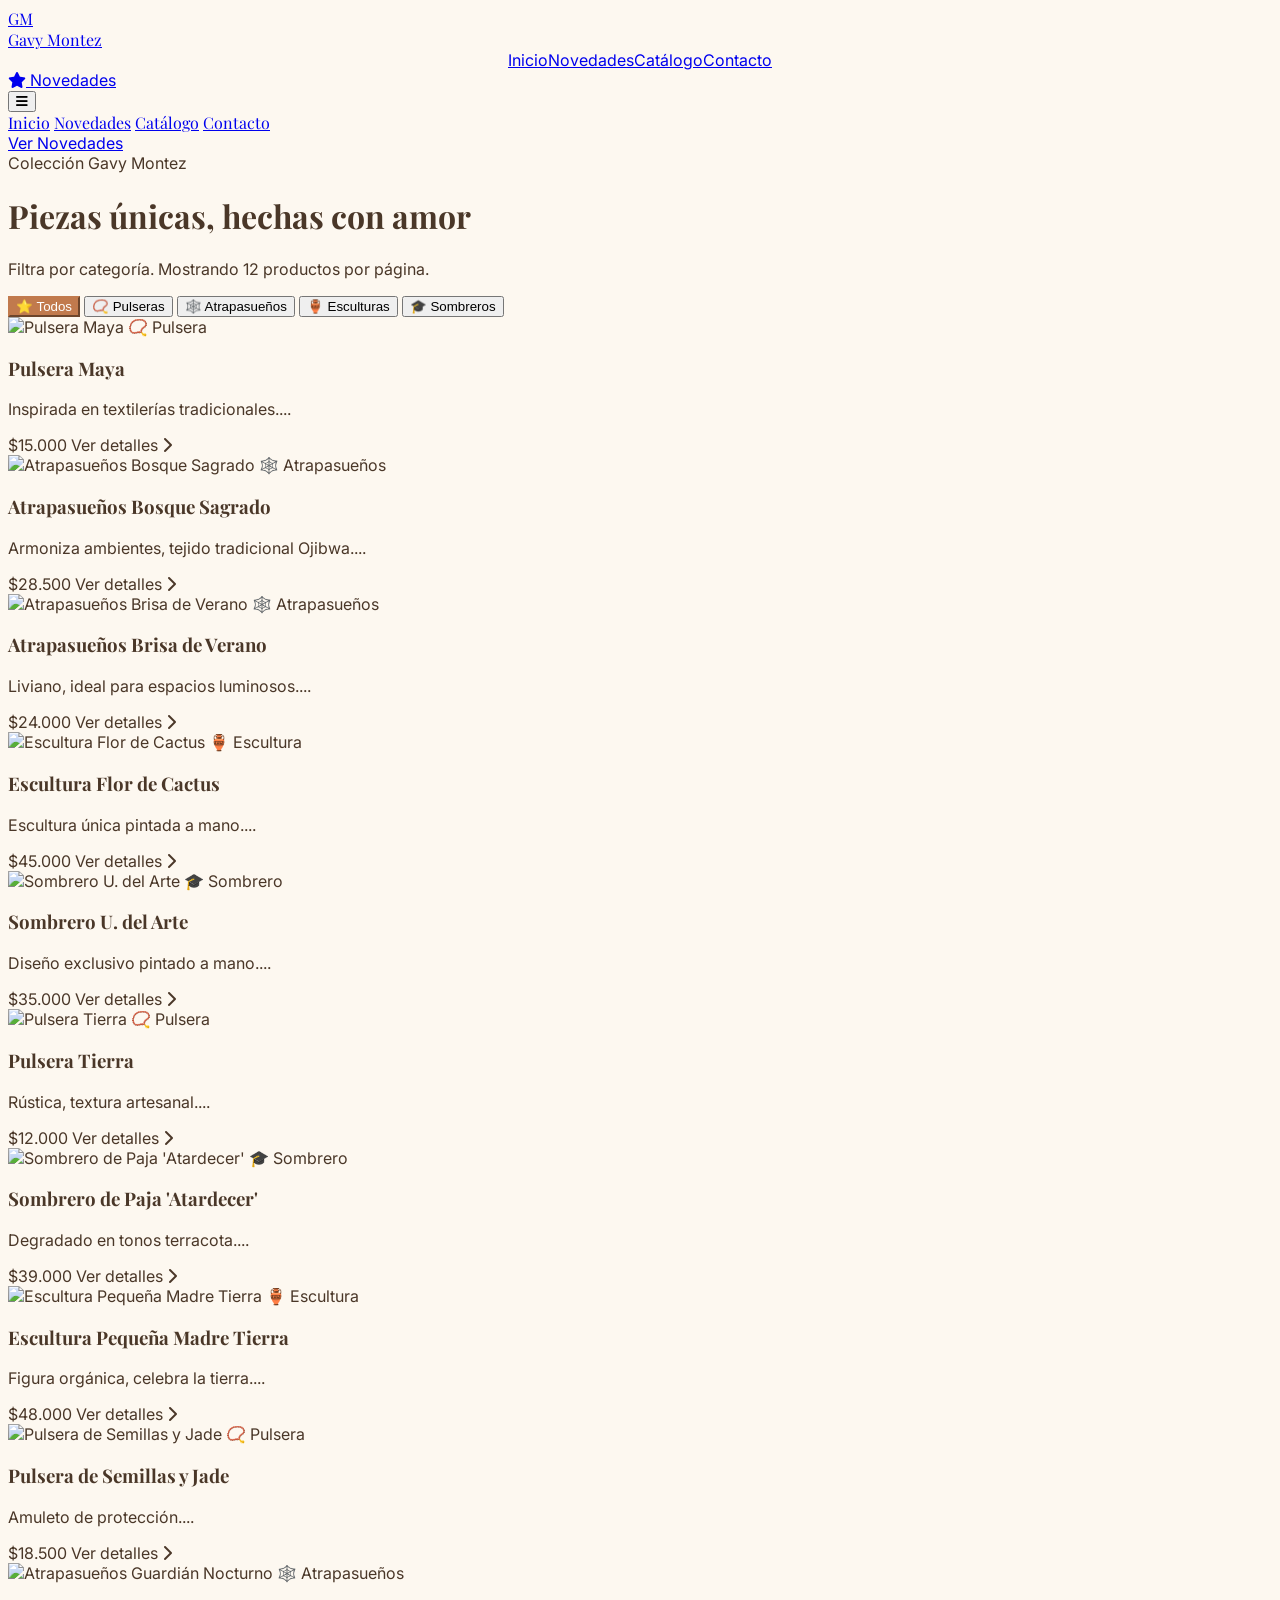
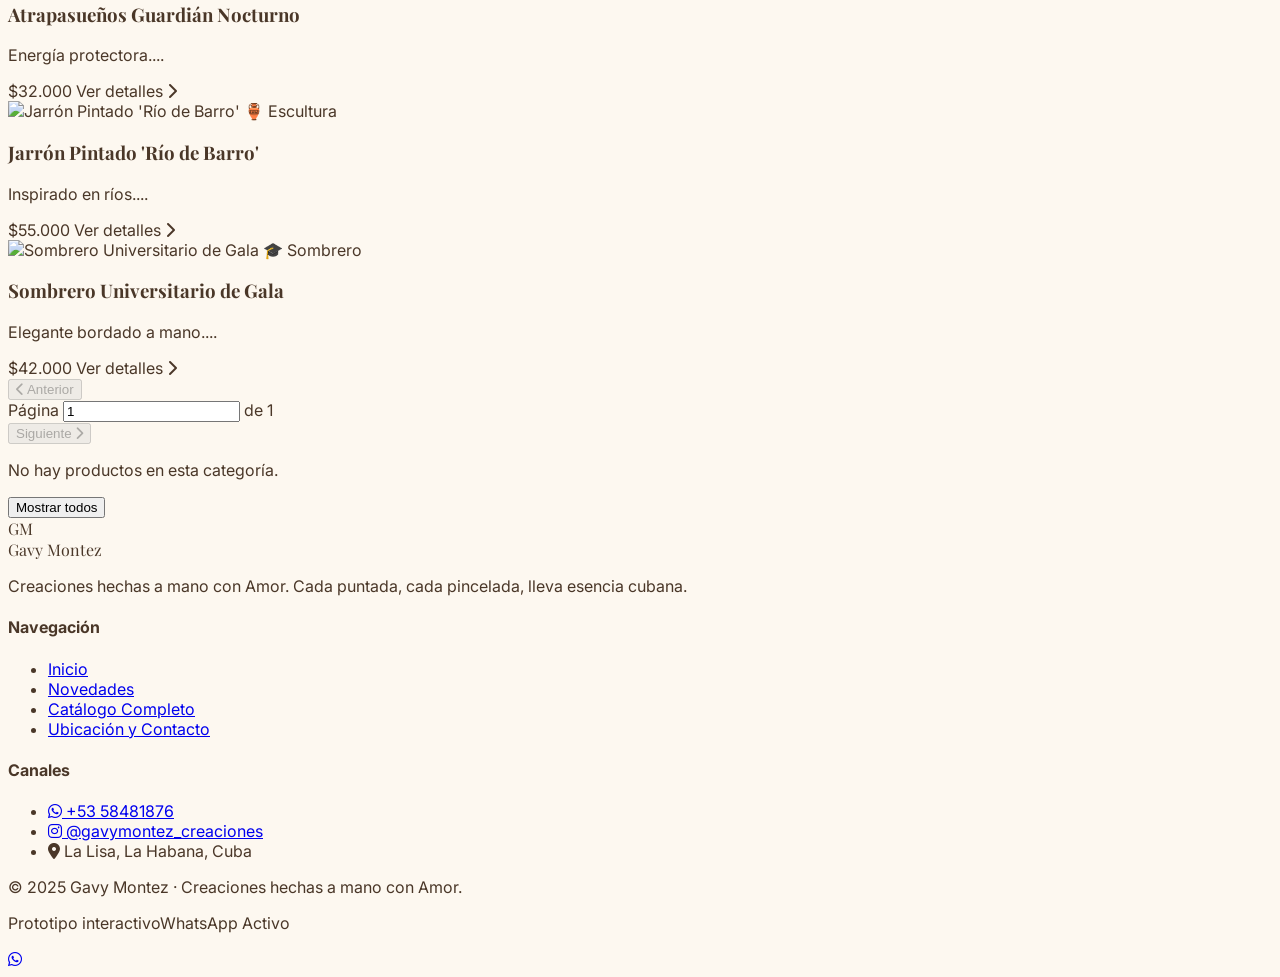
==== catalogo.html @ 6b69dbfb "Modularización" ====
<!DOCTYPE html>
<html lang="es" class="scroll-smooth">
<head>
  <meta charset="UTF-8">
  <meta name="viewport" content="width=device-width, initial-scale=1.0, viewport-fit=cover">
  <title>Gavy Montez – Catálogo</title>
  
  <script src="https://cdn.tailwindcss.com"></script>
  <link rel="preconnect" href="https://fonts.googleapis.com">
  <link rel="preconnect" href="https://fonts.gstatic.com" crossorigin>
  <link href="https://fonts.googleapis.com/css2?family=Inter:wght@300;400;500;600;700&family=Playfair+Display:ital,wght@0,400;0,600;0,700;1,400&display=swap" rel="stylesheet">
  <link rel="stylesheet" href="https://cdnjs.cloudflare.com/ajax/libs/font-awesome/6.4.0/css/all.min.css">
  <link rel="stylesheet" href="css/styles.css">
  
  <script>
    tailwind.config = {
      theme: {
        extend: {
          colors: {
            'art-bg': '#FDF8F0', 'art-text': '#4A3728', 'art-accent': '#C17A4D',
            'art-secondary': '#8BAA7B', 'art-border': '#E6D5B8', 'art-hover': '#B06B40',
          },
          fontFamily: { serif: ['"Playfair Display"', 'serif'], sans: ['Inter', 'sans-serif'] }
        }
      }
    }
  </script>
</head>
<body class="min-h-screen flex flex-col antialiased">

  <header class="sticky top-0 z-40 bg-[#FDF8F0]/95 backdrop-blur-md border-b border-art-border shadow-sm">
    <div class="max-w-7xl mx-auto px-4 sm:px-6 lg:px-8">
      <div class="h-20 flex items-center justify-between">
        
        <a href="index.html" class="flex items-center gap-2 group flex-shrink-0">
          <div class="w-10 h-10 rounded-full bg-art-accent flex items-center justify-center text-white text-xl font-serif">GM</div>
          <span class="text-xl md:text-2xl font-serif font-bold text-art-text tracking-wide transition-colors group-hover:text-art-accent">Gavy Montez</span>
        </a>

        <nav class="hidden md:flex items-center justify-center flex-1 space-x-8">
          <a href="index.html" class="nav-link text-art-text hover:text-art-accent font-medium text-base pb-1 border-b-2 border-transparent transition-all duration-300 ease hover:pl-2">Inicio</a>
          <a href="novedades.html" class="nav-link text-art-text hover:text-art-accent font-medium text-base pb-1 border-b-2 border-transparent transition-all duration-300 ease hover:pl-2">Novedades</a>
          <a href="catalogo.html" class="nav-link text-art-accent border-b-2 border-art-accent font-medium text-base pb-1 transition-all duration-300 ease hover:pl-2">Catálogo</a>
          <a href="contacto.html" class="nav-link text-art-text hover:text-art-accent font-medium text-base pb-1 border-b-2 border-transparent transition-all duration-300 ease hover:pl-2">Contacto</a>
        </nav>

        <div class="hidden md:block flex-shrink-0">
          <a href="novedades.html" class="bg-art-secondary hover:bg-[#79986A] text-white px-5 py-2.5 rounded-full font-medium transition-transform active:scale-95 text-sm flex items-center gap-2">
            <i class="fa-solid fa-star"></i> Novedades
          </a>
        </div>

        <div class="md:hidden flex items-center">
          <button onclick="toggleMobileMenu()" class="text-art-text hover:text-art-accent focus:outline-none p-2">
            <i class="fa-solid fa-bars text-2xl"></i>
          </button>
        </div>
      </div>

      <div id="mobile-menu" class="hidden md:hidden bg-art-bg border-b border-art-border py-4 px-6 space-y-4 shadow-inner">
        <a href="index.html" class="block w-full text-left font-serif text-lg text-art-text hover:text-art-accent py-2 border-b border-art-border/50">Inicio</a>
        <a href="novedades.html" class="block w-full text-left font-serif text-lg text-art-text hover:text-art-accent py-2 border-b border-art-border/50">Novedades</a>
        <a href="catalogo.html" class="block w-full text-left font-serif text-lg text-art-text hover:text-art-accent py-2 border-b border-art-border/50">Catálogo</a>
        <a href="contacto.html" class="block w-full text-left font-serif text-lg text-art-text hover:text-art-accent py-2">Contacto</a>
        <div class="pt-2">
          <a href="novedades.html" class="w-full bg-art-accent text-white py-3 rounded-xl font-medium text-center block">Ver Novedades</a>
        </div>
      </div>
    </div>
  </header>

  <main class="flex-grow py-12">
    <div class="max-w-7xl mx-auto px-4 sm:px-6 lg:px-8">
      <div class="text-center max-w-2xl mx-auto mb-12">
        <span class="text-art-accent uppercase tracking-widest text-xs font-bold">Colección Gavy Montez</span>
        <h1 class="text-4xl font-serif font-bold text-art-text mt-1">Piezas únicas, hechas con amor</h1>
        <p class="text-art-text/70 mt-3">Filtra por categoría. Mostrando 12 productos por página.</p>
      </div>

      <div class="flex flex-wrap justify-center gap-3 mb-10" id="category-filters">
        <button onclick="filterCategory('todos')" data-cat="todos" class="category-btn active px-5 py-2.5 rounded-full text-sm transition-all border border-art-accent bg-art-accent text-white">⭐ Todos</button>
        <button onclick="filterCategory('pulseras')" data-cat="pulseras" class="category-btn px-5 py-2.5 rounded-full text-sm border border-art-border bg-white text-art-text">📿 Pulseras</button>
        <button onclick="filterCategory('atrapasuenos')" data-cat="atrapasuenos" class="category-btn px-5 py-2.5 rounded-full text-sm border border-art-border bg-white text-art-text">🕸️ Atrapasueños</button>
        <button onclick="filterCategory('esculturas')" data-cat="esculturas" class="category-btn px-5 py-2.5 rounded-full text-sm border border-art-border bg-white text-art-text">🏺 Esculturas</button>
        <button onclick="filterCategory('sombreros')" data-cat="sombreros" class="category-btn px-5 py-2.5 rounded-full text-sm border border-art-border bg-white text-art-text">🎓 Sombreros</button>
      </div>

      <div class="grid grid-cols-1 sm:grid-cols-2 lg:grid-cols-3 xl:grid-cols-4 gap-8" id="catalogo-grid"></div>
      
      <!-- PAGINADO -->
      <div id="pagination-container" class="flex justify-center items-center gap-4 mt-12">
        <button id="prev-page-btn" class="px-4 py-2 rounded-full border border-art-border bg-white text-art-text hover:bg-art-accent hover:text-white transition-all disabled:opacity-50 disabled:cursor-not-allowed disabled:hover:bg-white disabled:hover:text-art-text">
          <i class="fa-solid fa-chevron-left"></i> Anterior
        </button>
        <div class="flex items-center gap-2">
          <span class="text-art-text/70 text-sm">Página</span>
          <input type="number" id="page-input" min="1" class="w-16 text-center px-2 py-1 rounded-md border border-art-border bg-white text-art-text font-medium">
          <span class="text-art-text/70 text-sm">de <span id="total-pages">1</span></span>
        </div>
        <button id="next-page-btn" class="px-4 py-2 rounded-full border border-art-border bg-white text-art-text hover:bg-art-accent hover:text-white transition-all disabled:opacity-50 disabled:cursor-not-allowed disabled:hover:bg-white disabled:hover:text-art-text">
          Siguiente <i class="fa-solid fa-chevron-right"></i>
        </button>
      </div>
      
      <div id="empty-catalog-state" class="hidden text-center py-16"><p class="text-lg text-art-text/70">No hay productos en esta categoría.</p><button onclick="filterCategory('todos')" class="mt-4 bg-art-accent text-white px-6 py-2 rounded-full">Mostrar todos</button></div>
    </div>
  </main>

  <!-- FOOTER unificado -->
  <footer class="bg-art-text text-white py-12 border-t border-art-border/20">
    <div class="max-w-7xl mx-auto px-4 sm:px-6 lg:px-8">
      <div class="grid grid-cols-1 md:grid-cols-3 gap-8 pb-8 border-b border-white/10">
        <div class="space-y-4"><div class="flex items-center gap-2"><div class="w-8 h-8 rounded-full bg-art-accent flex items-center justify-center text-white text-base font-serif">GM</div><span class="text-lg font-serif font-bold tracking-wide">Gavy Montez</span></div><p class="text-sm text-white/70 max-w-sm">Creaciones hechas a mano con Amor. Cada puntada, cada pincelada, lleva esencia cubana.</p></div>
        <div class="space-y-4"><h4 class="text-sm font-semibold uppercase tracking-wider text-art-accent">Navegación</h4><ul class="space-y-2 text-sm"><li><a href="index.html" class="footer-link text-white/70 hover:text-white transition-all duration-300 ease hover:pl-2">Inicio</a></li><li><a href="novedades.html" class="footer-link text-white/70 hover:text-white transition-all duration-300 ease hover:pl-2">Novedades</a></li><li><a href="catalogo.html" class="footer-link text-white/70 hover:text-white transition-all duration-300 ease hover:pl-2">Catálogo Completo</a></li><li><a href="contacto.html" class="footer-link text-white/70 hover:text-white transition-all duration-300 ease hover:pl-2">Ubicación y Contacto</a></li></ul></div>
        <div class="space-y-4"><h4 class="text-sm font-semibold uppercase tracking-wider text-art-accent">Canales</h4><ul class="space-y-2 text-sm"><li><a href="https://wa.me/5358481876" target="_blank" class="footer-contact text-white/70 hover:text-white transition-all duration-300 ease hover:pl-2 flex items-center gap-2"><i class="fa-brands fa-whatsapp text-art-accent"></i> +53 58481876</a></li><li><a href="https://instagram.com/gavymontez_creaciones" target="_blank" class="footer-contact text-white/70 hover:text-white transition-all duration-300 ease hover:pl-2 flex items-center gap-2"><i class="fa-brands fa-instagram text-art-accent"></i> @gavymontez_creaciones</a></li><li class="flex items-center gap-2 text-white/70"><i class="fa-solid fa-location-dot text-art-accent"></i> La Lisa, La Habana, Cuba</li></ul></div>
      </div>
      <div class="pt-8 flex flex-col md:flex-row justify-between items-center text-xs text-white/50 gap-4"><p>© 2025 Gavy Montez · Creaciones hechas a mano con Amor.</p><p class="flex items-center gap-4"><span>Prototipo interactivo</span><span class="w-1.5 h-1.5 rounded-full bg-green-400"></span><span>WhatsApp Activo</span></p></div>
    </div>
  </footer>

  <a href="https://wa.me/5358481876" target="_blank" class="fixed bottom-6 right-6 z-50 bg-[#25D366] text-white w-14 h-14 rounded-full flex items-center justify-center text-3xl shadow-xl hover:scale-110 transition"><i class="fa-brands fa-whatsapp"></i></a>

  <script src="js/data.js"></script>
  <script src="js/ui.js"></script>
  <script src="js/main.js"></script>
  <script>
    function toggleMobileMenu() { document.getElementById('mobile-menu').classList.toggle('hidden'); }
    
    // Variables para paginado
    let currentPage = 1;
    let itemsPerPage = 12;
    let currentFilteredProducts = [...productos];
    
    function renderCatalogoConPaginado() {
      const startIndex = (currentPage - 1) * itemsPerPage;
      const endIndex = startIndex + itemsPerPage;
      const productosPagina = currentFilteredProducts.slice(startIndex, endIndex);
      const totalPages = Math.ceil(currentFilteredProducts.length / itemsPerPage);
      
      // Renderizar grid
      const grid = document.getElementById('catalogo-grid');
      const emptyState = document.getElementById('empty-catalog-state');
      const paginationContainer = document.getElementById('pagination-container');
      
      if (productosPagina.length === 0 && currentFilteredProducts.length === 0) {
        grid.classList.add('hidden');
        emptyState.classList.remove('hidden');
        paginationContainer.classList.add('hidden');
        return;
      }
      
      grid.classList.remove('hidden');
      emptyState.classList.add('hidden');
      paginationContainer.classList.remove('hidden');
      
      grid.innerHTML = '';
      productosPagina.forEach(p => grid.appendChild(createProductCard(p)));
      
      // Actualizar controles de paginado
      const prevBtn = document.getElementById('prev-page-btn');
      const nextBtn = document.getElementById('next-page-btn');
      const pageInput = document.getElementById('page-input');
      const totalPagesSpan = document.getElementById('total-pages');
      
      pageInput.value = currentPage;
      totalPagesSpan.textContent = totalPages;
      
      prevBtn.disabled = currentPage === 1;
      nextBtn.disabled = currentPage === totalPages || totalPages === 0;
      
      // Validar input
      if (currentPage > totalPages && totalPages > 0) {
        currentPage = totalPages;
        renderCatalogoConPaginado();
      }
    }
    
    // Sobrescribir filterCategory
    const originalFilterCategory = window.filterCategory;
    window.filterCategory = function(catId) {
      document.querySelectorAll('#category-filters .category-btn').forEach(btn => {
        btn.classList.remove('active', 'bg-art-accent', 'text-white', 'border-art-accent');
        btn.classList.add('bg-white', 'text-art-text', 'border-art-border');
      });
      const activeBtn = document.querySelector(`#category-filters [data-cat="${catId}"]`);
      if (activeBtn) {
        activeBtn.classList.remove('bg-white', 'text-art-text', 'border-art-border');
        activeBtn.classList.add('active', 'bg-art-accent', 'text-white', 'border-art-accent');
      }
      
      currentFilteredProducts = catId === 'todos' ? [...productos] : productos.filter(p => p.categoria === catId);
      currentPage = 1;
      renderCatalogoConPaginado();
    };
    
    document.addEventListener('DOMContentLoaded', function() {
      currentFilteredProducts = [...productos];
      renderCatalogoConPaginado();
      
      // Eventos de paginado
      const prevBtn = document.getElementById('prev-page-btn');
      const nextBtn = document.getElementById('next-page-btn');
      const pageInput = document.getElementById('page-input');
      
      prevBtn.addEventListener('click', function() {
        if (currentPage > 1) {
          currentPage--;
          renderCatalogoConPaginado();
        }
      });
      
      nextBtn.addEventListener('click', function() {
        const totalPages = Math.ceil(currentFilteredProducts.length / itemsPerPage);
        if (currentPage < totalPages) {
          currentPage++;
          renderCatalogoConPaginado();
        }
      });
      
      pageInput.addEventListener('change', function() {
        let newPage = parseInt(this.value);
        const totalPages = Math.ceil(currentFilteredProducts.length / itemsPerPage);
        if (isNaN(newPage)) newPage = 1;
        if (newPage < 1) newPage = 1;
        if (newPage > totalPages && totalPages > 0) newPage = totalPages;
        currentPage = newPage;
        renderCatalogoConPaginado();
      });
    });
  </script>
</body>
</html>
---- css/styles.css ----
/* Estilos personalizados para Gavy Montez */

body {
  background-color: #FDF8F0;
  color: #4A3728;
  font-family: 'Inter', sans-serif;
}

h1, h2, h3, .font-serif {
  font-family: 'Playfair Display', serif;
}

/* Scrollbar personalizada */
.custom-scrollbar::-webkit-scrollbar {
  height: 6px;
}
.custom-scrollbar::-webkit-scrollbar-track {
  background: #FDF8F0;
}
.custom-scrollbar::-webkit-scrollbar-thumb {
  background-color: #C17A4D;
  border-radius: 10px;
}

/* Transiciones suaves para todos los elementos interactivos */
button, 
.category-btn, 
.nav-link,
.footer-link,
.footer-contact,
a[class*="hover:pl-"] {
  transition: all 0.3s ease;
}

/* Efecto line-clamp para descripciones */
.line-clamp-2 {
  display: -webkit-box;
  line-clamp: 2;
  -webkit-box-orient: vertical;
  overflow: hidden;
}

/* Efecto hover en tarjetas de producto */
.product-card {
  transition: transform 0.3s ease, box-shadow 0.3s ease;
}
.product-card:hover {
  transform: scale(1.02);
  box-shadow: 0 20px 25px -5px rgba(0, 0, 0, 0.1), 0 10px 10px -5px rgba(0, 0, 0, 0.04);
}

/* Animación sutil para el marcador del mapa */
.leaflet-marker-icon {
  transition: transform 0.2s ease;
}
.leaflet-marker-icon:hover {
  transform: scale(1.1);
}

/* Botón de filtro activo */
.category-btn.active {
  background-color: #C17A4D;
  color: white;
  border-color: #C17A4D;
}

/* Efectos adicionales para enlaces del footer */
.footer-link:hover,
.footer-contact:hover {
  opacity: 1;
}

.footer-contact {
  transition: all 0.3s ease;
}

/* Asegurar que el navbar mantenga el texto centrado */
nav {
  display: flex;
  align-items: center;
  justify-content: center;
}
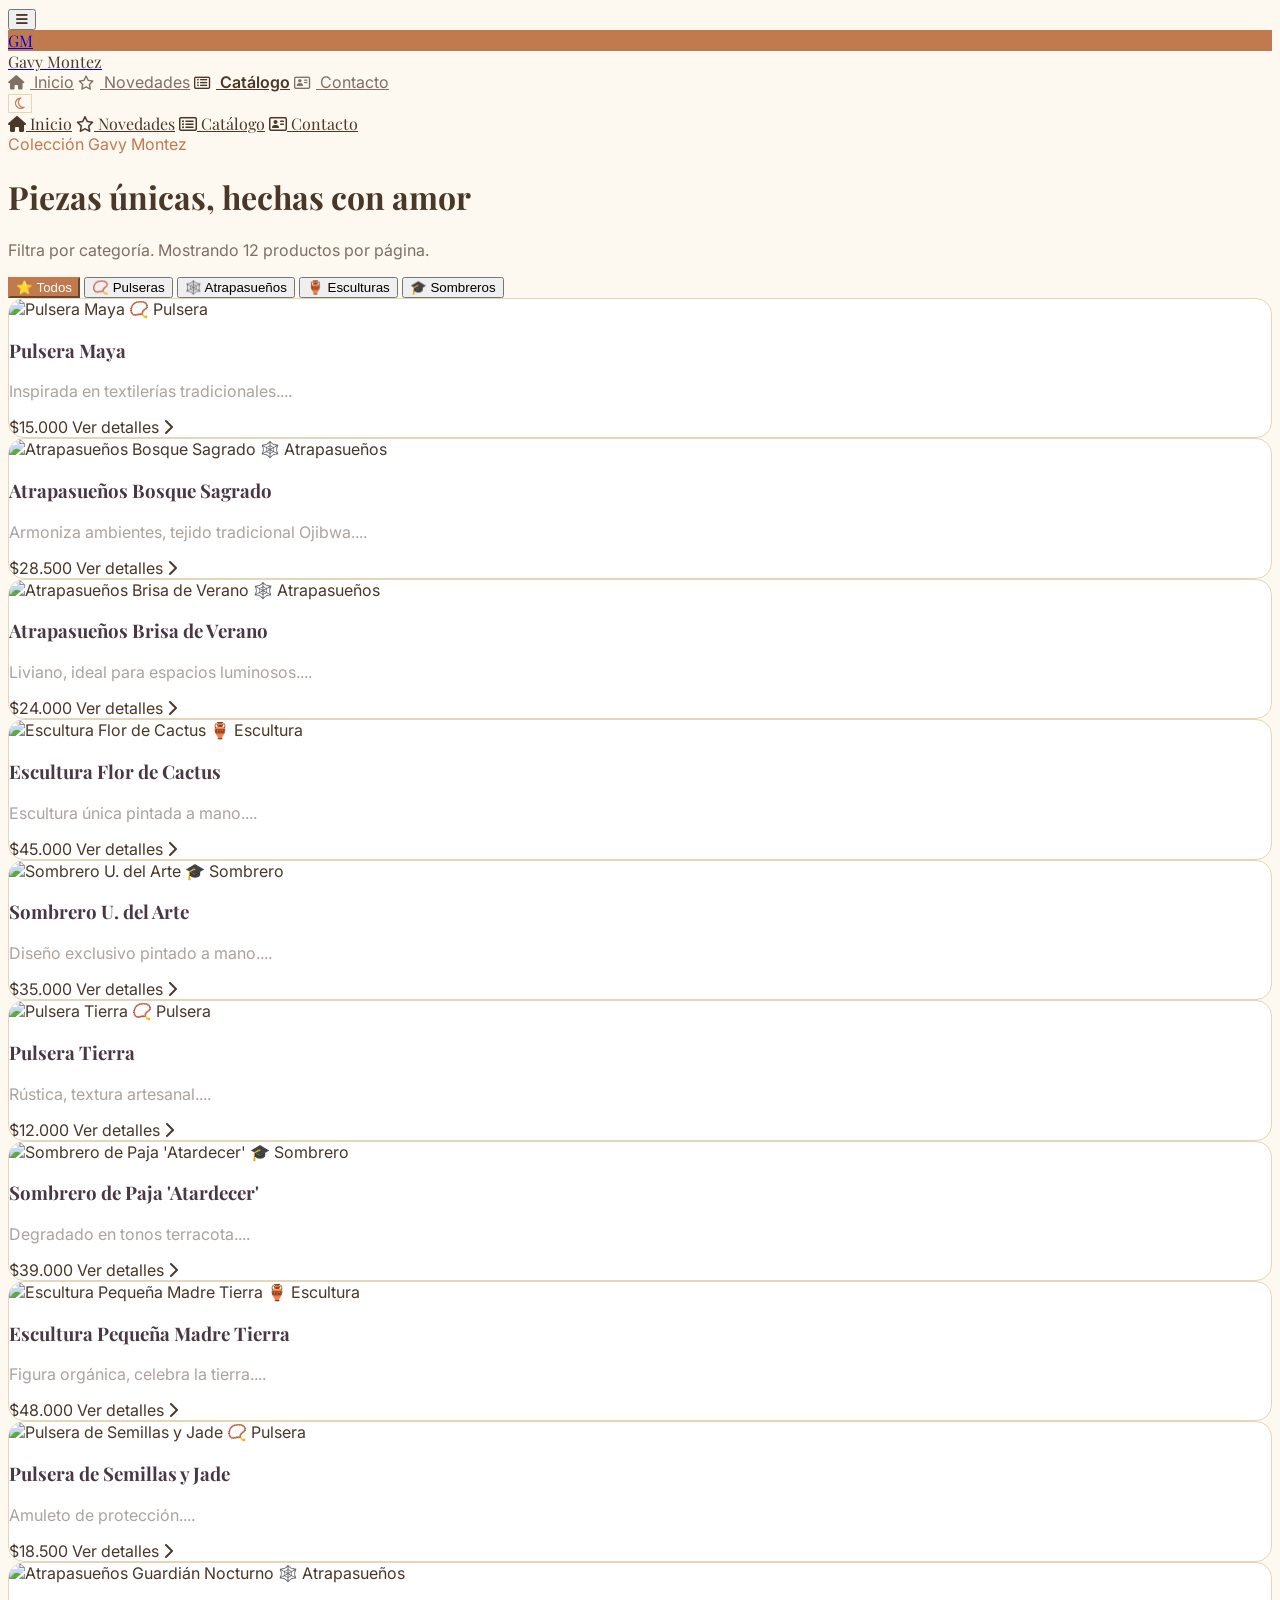
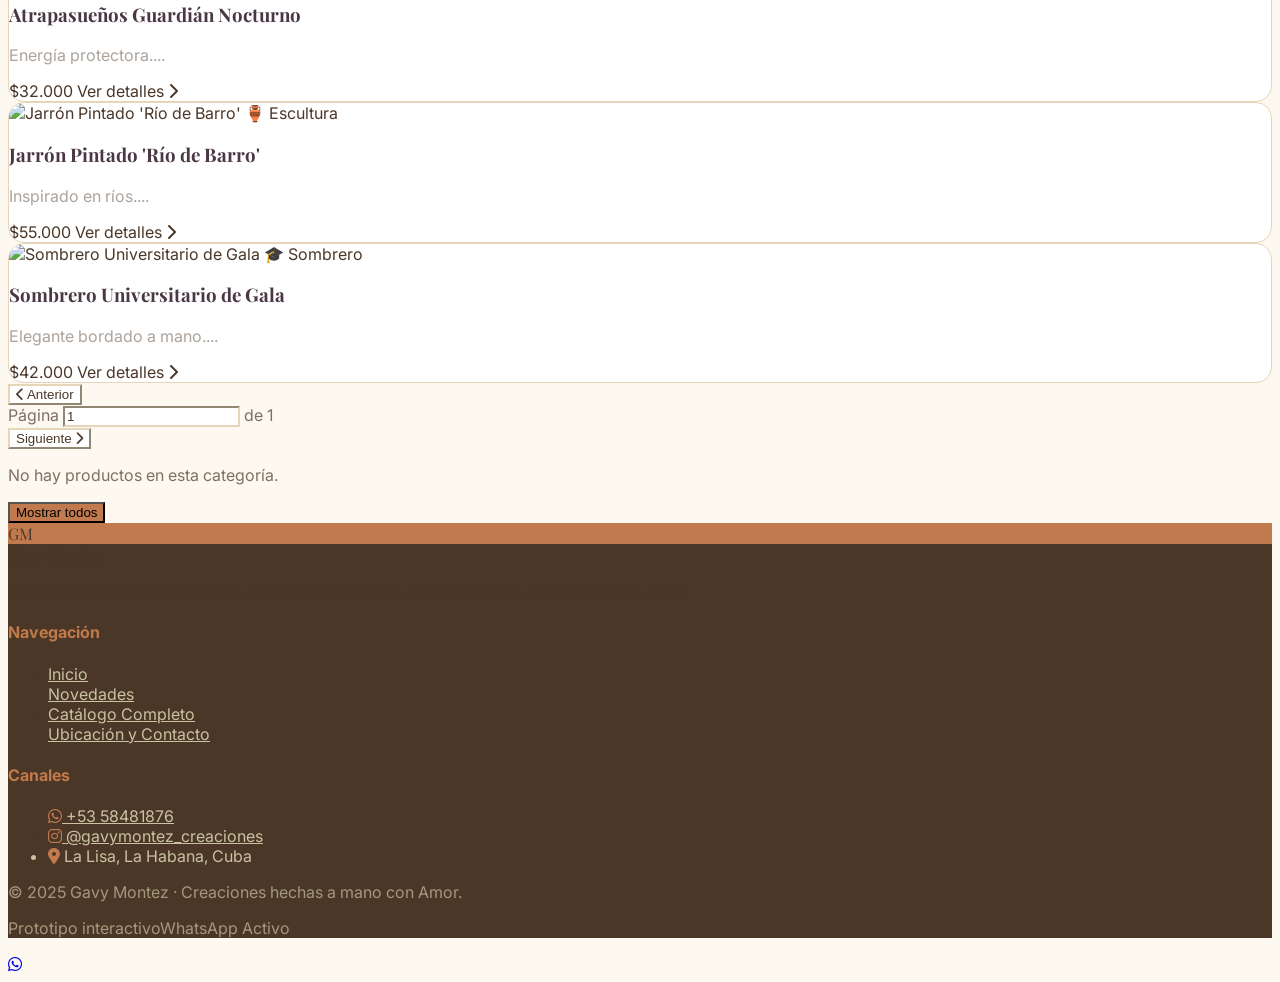
==== commit f0c63aa0: "Nuevas mejoras" ====
--- a/catalogo.html
+++ b/catalogo.html
@@ -3,7 +3,7 @@
 <head>
   <meta charset="UTF-8">
   <meta name="viewport" content="width=device-width, initial-scale=1.0, viewport-fit=cover">
-  <title>Gavy Montez – Catálogo</title>
+  <title>Catálogo | Gavy Montez</title>
   
   <script src="https://cdn.tailwindcss.com"></script>
   <link rel="preconnect" href="https://fonts.googleapis.com">
@@ -28,43 +28,40 @@
 </head>
 <body class="min-h-screen flex flex-col antialiased">
 
-  <header class="sticky top-0 z-40 bg-[#FDF8F0]/95 backdrop-blur-md border-b border-art-border shadow-sm">
+  <header class="sticky top-0 z-40 backdrop-blur-md border-b shadow-sm" style="background-color: var(--surface); border-color: var(--border);">
     <div class="max-w-7xl mx-auto px-4 sm:px-6 lg:px-8">
       <div class="h-20 flex items-center justify-between">
         
-        <a href="index.html" class="flex items-center gap-2 group flex-shrink-0">
-          <div class="w-10 h-10 rounded-full bg-art-accent flex items-center justify-center text-white text-xl font-serif">GM</div>
-          <span class="text-xl md:text-2xl font-serif font-bold text-art-text tracking-wide transition-colors group-hover:text-art-accent">Gavy Montez</span>
-        </a>
-
-        <nav class="hidden md:flex items-center justify-center flex-1 space-x-8">
-          <a href="index.html" class="nav-link text-art-text hover:text-art-accent font-medium text-base pb-1 border-b-2 border-transparent transition-all duration-300 ease hover:pl-2">Inicio</a>
-          <a href="novedades.html" class="nav-link text-art-text hover:text-art-accent font-medium text-base pb-1 border-b-2 border-transparent transition-all duration-300 ease hover:pl-2">Novedades</a>
-          <a href="catalogo.html" class="nav-link text-art-accent border-b-2 border-art-accent font-medium text-base pb-1 transition-all duration-300 ease hover:pl-2">Catálogo</a>
-          <a href="contacto.html" class="nav-link text-art-text hover:text-art-accent font-medium text-base pb-1 border-b-2 border-transparent transition-all duration-300 ease hover:pl-2">Contacto</a>
-        </nav>
-
-        <div class="hidden md:block flex-shrink-0">
-          <a href="novedades.html" class="bg-art-secondary hover:bg-[#79986A] text-white px-5 py-2.5 rounded-full font-medium transition-transform active:scale-95 text-sm flex items-center gap-2">
-            <i class="fa-solid fa-star"></i> Novedades
-          </a>
-        </div>
-
         <div class="md:hidden flex items-center">
-          <button onclick="toggleMobileMenu()" class="text-art-text hover:text-art-accent focus:outline-none p-2">
+          <button onclick="toggleMobileMenu()" class="focus:outline-none p-2" style="color: var(--text-primary);">
             <i class="fa-solid fa-bars text-2xl"></i>
           </button>
         </div>
-      </div>
-
-      <div id="mobile-menu" class="hidden md:hidden bg-art-bg border-b border-art-border py-4 px-6 space-y-4 shadow-inner">
-        <a href="index.html" class="block w-full text-left font-serif text-lg text-art-text hover:text-art-accent py-2 border-b border-art-border/50">Inicio</a>
-        <a href="novedades.html" class="block w-full text-left font-serif text-lg text-art-text hover:text-art-accent py-2 border-b border-art-border/50">Novedades</a>
-        <a href="catalogo.html" class="block w-full text-left font-serif text-lg text-art-text hover:text-art-accent py-2 border-b border-art-border/50">Catálogo</a>
-        <a href="contacto.html" class="block w-full text-left font-serif text-lg text-art-text hover:text-art-accent py-2">Contacto</a>
-        <div class="pt-2">
-          <a href="novedades.html" class="w-full bg-art-accent text-white py-3 rounded-xl font-medium text-center block">Ver Novedades</a>
-        </div>
+
+        <a href="index.html" class="flex items-center gap-2 group flex-shrink-0 md:ml-0 ml-2">
+          <div class="w-10 h-10 rounded-full flex items-center justify-center text-white text-xl font-serif" style="background-color: var(--accent);">GM</div>
+          <span class="text-xl md:text-2xl font-serif font-bold tracking-wide" style="color: var(--text-primary);">Gavy Montez</span>
+        </a>
+
+        <nav class="hidden md:flex items-center justify-center flex-1 space-x-8">
+          <a href="index.html" class="nav-link font-medium text-base transition-all duration-300" style="color: var(--text-primary);"><i class="fa-solid fa-house"></i> Inicio</a>
+          <a href="novedades.html" class="nav-link font-medium text-base transition-all duration-300" style="color: var(--text-primary);"><i class="fa-regular fa-star"></i> Novedades</a>
+          <a href="catalogo.html" class="nav-link active font-medium text-base transition-all duration-300" style="color: var(--text-primary);"><i class="fa-regular fa-rectangle-list"></i> Catálogo</a>
+          <a href="contacto.html" class="nav-link font-medium text-base transition-all duration-300" style="color: var(--text-primary);"><i class="fa-regular fa-address-card"></i> Contacto</a>
+        </nav>
+
+        <div class="flex items-center gap-3 flex-shrink-0">
+          <button id="theme-toggle" class="w-10 h-10 rounded-full transition-all duration-300 flex items-center justify-center" style="background-color: var(--surface); color: var(--accent); border: 1px solid var(--border);">
+            <i id="theme-icon" class="fa-regular fa-moon text-xl"></i>
+          </button>
+        </div>
+      </div>
+
+      <div id="mobile-menu" class="hidden md:hidden py-4 px-6 space-y-4 shadow-inner" style="background-color: var(--surface); border-color: var(--border);">
+        <a href="index.html" class="flex items-center gap-2 w-full text-left font-serif text-lg py-2 border-b" style="color: var(--text-primary); border-color: var(--border);"><i class="fa-solid fa-house"></i> Inicio</a>
+        <a href="novedades.html" class="flex items-center gap-2 w-full text-left font-serif text-lg py-2 border-b" style="color: var(--text-primary); border-color: var(--border);"><i class="fa-regular fa-star"></i> Novedades</a>
+        <a href="catalogo.html" class="flex items-center gap-2 w-full text-left font-serif text-lg py-2 border-b" style="color: var(--text-primary); border-color: var(--border);"><i class="fa-regular fa-rectangle-list"></i> Catálogo</a>
+        <a href="contacto.html" class="flex items-center gap-2 w-full text-left font-serif text-lg py-2" style="color: var(--text-primary);"><i class="fa-regular fa-address-card"></i> Contacto</a>
       </div>
     </div>
   </header>
@@ -72,61 +69,113 @@
   <main class="flex-grow py-12">
     <div class="max-w-7xl mx-auto px-4 sm:px-6 lg:px-8">
       <div class="text-center max-w-2xl mx-auto mb-12">
-        <span class="text-art-accent uppercase tracking-widest text-xs font-bold">Colección Gavy Montez</span>
-        <h1 class="text-4xl font-serif font-bold text-art-text mt-1">Piezas únicas, hechas con amor</h1>
-        <p class="text-art-text/70 mt-3">Filtra por categoría. Mostrando 12 productos por página.</p>
+        <span class="uppercase tracking-widest text-xs font-bold" style="color: var(--accent);">Colección Gavy Montez</span>
+        <h1 class="text-4xl font-serif font-bold mt-1" style="color: var(--text-primary);">Piezas únicas, hechas con amor</h1>
+        <p class="mt-3" style="color: var(--text-primary); opacity: 0.7;">Filtra por categoría. Mostrando 12 productos por página.</p>
       </div>
 
       <div class="flex flex-wrap justify-center gap-3 mb-10" id="category-filters">
-        <button onclick="filterCategory('todos')" data-cat="todos" class="category-btn active px-5 py-2.5 rounded-full text-sm transition-all border border-art-accent bg-art-accent text-white">⭐ Todos</button>
-        <button onclick="filterCategory('pulseras')" data-cat="pulseras" class="category-btn px-5 py-2.5 rounded-full text-sm border border-art-border bg-white text-art-text">📿 Pulseras</button>
-        <button onclick="filterCategory('atrapasuenos')" data-cat="atrapasuenos" class="category-btn px-5 py-2.5 rounded-full text-sm border border-art-border bg-white text-art-text">🕸️ Atrapasueños</button>
-        <button onclick="filterCategory('esculturas')" data-cat="esculturas" class="category-btn px-5 py-2.5 rounded-full text-sm border border-art-border bg-white text-art-text">🏺 Esculturas</button>
-        <button onclick="filterCategory('sombreros')" data-cat="sombreros" class="category-btn px-5 py-2.5 rounded-full text-sm border border-art-border bg-white text-art-text">🎓 Sombreros</button>
+        <button onclick="filterCategory('todos')" data-cat="todos" class="category-btn active px-5 py-2.5 rounded-full text-sm transition-all border bg-art-accent text-white">⭐ Todos</button>
+        <button onclick="filterCategory('pulseras')" data-cat="pulseras" class="category-btn px-5 py-2.5 rounded-full text-sm border bg-white text-art-text">📿 Pulseras</button>
+        <button onclick="filterCategory('atrapasuenos')" data-cat="atrapasuenos" class="category-btn px-5 py-2.5 rounded-full text-sm border bg-white text-art-text">🕸️ Atrapasueños</button>
+        <button onclick="filterCategory('esculturas')" data-cat="esculturas" class="category-btn px-5 py-2.5 rounded-full text-sm border bg-white text-art-text">🏺 Esculturas</button>
+        <button onclick="filterCategory('sombreros')" data-cat="sombreros" class="category-btn px-5 py-2.5 rounded-full text-sm border bg-white text-art-text">🎓 Sombreros</button>
       </div>
 
       <div class="grid grid-cols-1 sm:grid-cols-2 lg:grid-cols-3 xl:grid-cols-4 gap-8" id="catalogo-grid"></div>
       
-      <!-- PAGINADO -->
       <div id="pagination-container" class="flex justify-center items-center gap-4 mt-12">
-        <button id="prev-page-btn" class="px-4 py-2 rounded-full border border-art-border bg-white text-art-text hover:bg-art-accent hover:text-white transition-all disabled:opacity-50 disabled:cursor-not-allowed disabled:hover:bg-white disabled:hover:text-art-text">
+        <button id="prev-page-btn" class="px-4 py-2 rounded-full border transition-all disabled:opacity-50 disabled:cursor-not-allowed" style="border-color: var(--border); background-color: var(--card-bg); color: var(--text-primary);">
           <i class="fa-solid fa-chevron-left"></i> Anterior
         </button>
         <div class="flex items-center gap-2">
-          <span class="text-art-text/70 text-sm">Página</span>
-          <input type="number" id="page-input" min="1" class="w-16 text-center px-2 py-1 rounded-md border border-art-border bg-white text-art-text font-medium">
-          <span class="text-art-text/70 text-sm">de <span id="total-pages">1</span></span>
-        </div>
-        <button id="next-page-btn" class="px-4 py-2 rounded-full border border-art-border bg-white text-art-text hover:bg-art-accent hover:text-white transition-all disabled:opacity-50 disabled:cursor-not-allowed disabled:hover:bg-white disabled:hover:text-art-text">
+          <span style="color: var(--text-primary); opacity: 0.7;">Página</span>
+          <input type="number" id="page-input" min="1" class="w-16 text-center px-2 py-1 rounded-md border" style="border-color: var(--border); background-color: var(--card-bg); color: var(--text-primary);">
+          <span style="color: var(--text-primary); opacity: 0.7;">de <span id="total-pages">1</span></span>
+        </div>
+        <button id="next-page-btn" class="px-4 py-2 rounded-full border transition-all disabled:opacity-50 disabled:cursor-not-allowed" style="border-color: var(--border); background-color: var(--card-bg); color: var(--text-primary);">
           Siguiente <i class="fa-solid fa-chevron-right"></i>
         </button>
       </div>
       
-      <div id="empty-catalog-state" class="hidden text-center py-16"><p class="text-lg text-art-text/70">No hay productos en esta categoría.</p><button onclick="filterCategory('todos')" class="mt-4 bg-art-accent text-white px-6 py-2 rounded-full">Mostrar todos</button></div>
+      <div id="empty-catalog-state" class="hidden text-center py-16"><p class="text-lg" style="color: var(--text-primary); opacity: 0.7;">No hay productos en esta categoría.</p><button onclick="filterCategory('todos')" class="mt-4 text-white px-6 py-2 rounded-full" style="background-color: var(--accent);">Mostrar todos</button></div>
     </div>
   </main>
 
-  <!-- FOOTER unificado -->
-  <footer class="bg-art-text text-white py-12 border-t border-art-border/20">
+  <footer class="py-12 border-t" style="background-color: var(--footer-bg); border-color: var(--border);">
     <div class="max-w-7xl mx-auto px-4 sm:px-6 lg:px-8">
-      <div class="grid grid-cols-1 md:grid-cols-3 gap-8 pb-8 border-b border-white/10">
-        <div class="space-y-4"><div class="flex items-center gap-2"><div class="w-8 h-8 rounded-full bg-art-accent flex items-center justify-center text-white text-base font-serif">GM</div><span class="text-lg font-serif font-bold tracking-wide">Gavy Montez</span></div><p class="text-sm text-white/70 max-w-sm">Creaciones hechas a mano con Amor. Cada puntada, cada pincelada, lleva esencia cubana.</p></div>
-        <div class="space-y-4"><h4 class="text-sm font-semibold uppercase tracking-wider text-art-accent">Navegación</h4><ul class="space-y-2 text-sm"><li><a href="index.html" class="footer-link text-white/70 hover:text-white transition-all duration-300 ease hover:pl-2">Inicio</a></li><li><a href="novedades.html" class="footer-link text-white/70 hover:text-white transition-all duration-300 ease hover:pl-2">Novedades</a></li><li><a href="catalogo.html" class="footer-link text-white/70 hover:text-white transition-all duration-300 ease hover:pl-2">Catálogo Completo</a></li><li><a href="contacto.html" class="footer-link text-white/70 hover:text-white transition-all duration-300 ease hover:pl-2">Ubicación y Contacto</a></li></ul></div>
-        <div class="space-y-4"><h4 class="text-sm font-semibold uppercase tracking-wider text-art-accent">Canales</h4><ul class="space-y-2 text-sm"><li><a href="https://wa.me/5358481876" target="_blank" class="footer-contact text-white/70 hover:text-white transition-all duration-300 ease hover:pl-2 flex items-center gap-2"><i class="fa-brands fa-whatsapp text-art-accent"></i> +53 58481876</a></li><li><a href="https://instagram.com/gavymontez_creaciones" target="_blank" class="footer-contact text-white/70 hover:text-white transition-all duration-300 ease hover:pl-2 flex items-center gap-2"><i class="fa-brands fa-instagram text-art-accent"></i> @gavymontez_creaciones</a></li><li class="flex items-center gap-2 text-white/70"><i class="fa-solid fa-location-dot text-art-accent"></i> La Lisa, La Habana, Cuba</li></ul></div>
-      </div>
-      <div class="pt-8 flex flex-col md:flex-row justify-between items-center text-xs text-white/50 gap-4"><p>© 2025 Gavy Montez · Creaciones hechas a mano con Amor.</p><p class="flex items-center gap-4"><span>Prototipo interactivo</span><span class="w-1.5 h-1.5 rounded-full bg-green-400"></span><span>WhatsApp Activo</span></p></div>
+      <div class="grid grid-cols-1 md:grid-cols-3 gap-8 pb-8 border-b text-center md:text-left" style="border-color: rgba(255,255,255,0.1);">
+        <div class="space-y-4 flex flex-col items-center md:items-start">
+          <div class="flex items-center gap-2 justify-center md:justify-start"><div class="w-8 h-8 rounded-full flex items-center justify-center text-white text-base font-serif" style="background-color: var(--accent);">GM</div><span class="text-lg font-serif font-bold tracking-wide text-white">Gavy Montez</span></div>
+          <p class="text-sm text-white/70 max-w-sm text-center md:text-left">Creaciones hechas a mano con Amor. Cada puntada, cada pincelada, lleva esencia cubana.</p>
+        </div>
+        <div class="space-y-4 flex flex-col items-center md:items-start">
+          <h4 class="text-sm font-semibold uppercase tracking-wider text-center md:text-left" style="color: var(--footer-text-primary);">Navegación</h4>
+          <ul class="space-y-2 text-sm text-center md:text-left">
+            <li><a href="index.html" class="footer-link transition-all duration-300" style="color: var(--footer-text-secondary);">Inicio</a></li>
+            <li><a href="novedades.html" class="footer-link transition-all duration-300" style="color: var(--footer-text-secondary);">Novedades</a></li>
+            <li><a href="catalogo.html" class="footer-link transition-all duration-300" style="color: var(--footer-text-secondary);">Catálogo Completo</a></li>
+            <li><a href="contacto.html" class="footer-link transition-all duration-300" style="color: var(--footer-text-secondary);">Ubicación y Contacto</a></li>
+          </ul>
+        </div>
+        <div class="space-y-4 flex flex-col items-center md:items-start">
+          <h4 class="text-sm font-semibold uppercase tracking-wider text-center md:text-left" style="color: var(--footer-text-primary);">Canales</h4>
+          <ul class="space-y-2 text-sm text-center md:text-left">
+            <li><a href="https://wa.me/5358481876" target="_blank" class="footer-contact transition-all duration-300 flex items-center gap-2 justify-center md:justify-start" style="color: var(--footer-text-secondary);"><i class="fa-brands fa-whatsapp" style="color: var(--accent);"></i> +53 58481876</a></li>
+            <li><a href="https://instagram.com/gavymontez_creaciones" target="_blank" class="footer-contact transition-all duration-300 flex items-center gap-2 justify-center md:justify-start" style="color: var(--footer-text-secondary);"><i class="fa-brands fa-instagram" style="color: var(--accent);"></i> @gavymontez_creaciones</a></li>
+            <li class="flex items-center gap-2 justify-center md:justify-start" style="color: var(--footer-text-secondary);"><i class="fa-solid fa-location-dot" style="color: var(--accent);"></i> La Lisa, La Habana, Cuba</li>
+          </ul>
+        </div>
+      </div>
+      <div class="pt-8 flex flex-col md:flex-row justify-between items-center text-xs gap-4 text-center" style="color: var(--footer-text-secondary); opacity: 0.7;">
+        <p>© 2025 Gavy Montez · Creaciones hechas a mano con Amor.</p>
+        <p class="flex items-center gap-4 justify-center"><span>Prototipo interactivo</span><span class="w-1.5 h-1.5 rounded-full bg-green-400"></span><span>WhatsApp Activo</span></p>
+      </div>
     </div>
   </footer>
 
-  <a href="https://wa.me/5358481876" target="_blank" class="fixed bottom-6 right-6 z-50 bg-[#25D366] text-white w-14 h-14 rounded-full flex items-center justify-center text-3xl shadow-xl hover:scale-110 transition"><i class="fa-brands fa-whatsapp"></i></a>
-
+  <a href="https://wa.me/5358481876" target="_blank" class="fixed bottom-6 right-6 z-50 bg-[#25D366] text-white w-14 h-14 rounded-full flex items-center justify-center text-3xl shadow-xl hover:bg-[#20ba5a] hover:scale-110 transition-all group"><i class="fa-brands fa-whatsapp"></i></a>
+
+  <script>
+    function initTheme() {
+      const savedTheme = localStorage.getItem('theme');
+      if (savedTheme === 'dark') {
+        document.body.classList.add('dark-mode');
+        updateThemeIcons('dark');
+      } else {
+        document.body.classList.remove('dark-mode');
+        updateThemeIcons('light');
+      }
+    }
+    function updateThemeIcons(theme) {
+      const icons = document.querySelectorAll('#theme-icon, #theme-icon-mobile');
+      icons.forEach(icon => {
+        if (theme === 'dark') icon.className = 'fa-regular fa-sun text-xl';
+        else icon.className = 'fa-regular fa-moon text-xl';
+      });
+    }
+    function toggleTheme() {
+      if (document.body.classList.contains('dark-mode')) {
+        document.body.classList.remove('dark-mode');
+        localStorage.setItem('theme', 'light');
+        updateThemeIcons('light');
+      } else {
+        document.body.classList.add('dark-mode');
+        localStorage.setItem('theme', 'dark');
+        updateThemeIcons('dark');
+      }
+    }
+    document.addEventListener('DOMContentLoaded', function() {
+      initTheme();
+      document.getElementById('theme-toggle')?.addEventListener('click', toggleTheme);
+      document.getElementById('theme-toggle-mobile')?.addEventListener('click', toggleTheme);
+    });
+    function toggleMobileMenu() { document.getElementById('mobile-menu').classList.toggle('hidden'); }
+  </script>
   <script src="js/data.js"></script>
   <script src="js/ui.js"></script>
   <script src="js/main.js"></script>
   <script>
-    function toggleMobileMenu() { document.getElementById('mobile-menu').classList.toggle('hidden'); }
-    
-    // Variables para paginado
     let currentPage = 1;
     let itemsPerPage = 12;
     let currentFilteredProducts = [...productos];
@@ -136,8 +185,6 @@
       const endIndex = startIndex + itemsPerPage;
       const productosPagina = currentFilteredProducts.slice(startIndex, endIndex);
       const totalPages = Math.ceil(currentFilteredProducts.length / itemsPerPage);
-      
-      // Renderizar grid
       const grid = document.getElementById('catalogo-grid');
       const emptyState = document.getElementById('empty-catalog-state');
       const paginationContainer = document.getElementById('pagination-container');
@@ -148,35 +195,23 @@
         paginationContainer.classList.add('hidden');
         return;
       }
-      
       grid.classList.remove('hidden');
       emptyState.classList.add('hidden');
       paginationContainer.classList.remove('hidden');
-      
       grid.innerHTML = '';
       productosPagina.forEach(p => grid.appendChild(createProductCard(p)));
       
-      // Actualizar controles de paginado
       const prevBtn = document.getElementById('prev-page-btn');
       const nextBtn = document.getElementById('next-page-btn');
       const pageInput = document.getElementById('page-input');
       const totalPagesSpan = document.getElementById('total-pages');
-      
       pageInput.value = currentPage;
       totalPagesSpan.textContent = totalPages;
-      
       prevBtn.disabled = currentPage === 1;
       nextBtn.disabled = currentPage === totalPages || totalPages === 0;
-      
-      // Validar input
-      if (currentPage > totalPages && totalPages > 0) {
-        currentPage = totalPages;
-        renderCatalogoConPaginado();
-      }
+      if (currentPage > totalPages && totalPages > 0) currentPage = totalPages;
     }
     
-    // Sobrescribir filterCategory
-    const originalFilterCategory = window.filterCategory;
     window.filterCategory = function(catId) {
       document.querySelectorAll('#category-filters .category-btn').forEach(btn => {
         btn.classList.remove('active', 'bg-art-accent', 'text-white', 'border-art-accent');
@@ -187,7 +222,6 @@
         activeBtn.classList.remove('bg-white', 'text-art-text', 'border-art-border');
         activeBtn.classList.add('active', 'bg-art-accent', 'text-white', 'border-art-accent');
       }
-      
       currentFilteredProducts = catId === 'todos' ? [...productos] : productos.filter(p => p.categoria === catId);
       currentPage = 1;
       renderCatalogoConPaginado();
@@ -196,36 +230,9 @@
     document.addEventListener('DOMContentLoaded', function() {
       currentFilteredProducts = [...productos];
       renderCatalogoConPaginado();
-      
-      // Eventos de paginado
-      const prevBtn = document.getElementById('prev-page-btn');
-      const nextBtn = document.getElementById('next-page-btn');
-      const pageInput = document.getElementById('page-input');
-      
-      prevBtn.addEventListener('click', function() {
-        if (currentPage > 1) {
-          currentPage--;
-          renderCatalogoConPaginado();
-        }
-      });
-      
-      nextBtn.addEventListener('click', function() {
-        const totalPages = Math.ceil(currentFilteredProducts.length / itemsPerPage);
-        if (currentPage < totalPages) {
-          currentPage++;
-          renderCatalogoConPaginado();
-        }
-      });
-      
-      pageInput.addEventListener('change', function() {
-        let newPage = parseInt(this.value);
-        const totalPages = Math.ceil(currentFilteredProducts.length / itemsPerPage);
-        if (isNaN(newPage)) newPage = 1;
-        if (newPage < 1) newPage = 1;
-        if (newPage > totalPages && totalPages > 0) newPage = totalPages;
-        currentPage = newPage;
-        renderCatalogoConPaginado();
-      });
+      document.getElementById('prev-page-btn')?.addEventListener('click', () => { if (currentPage > 1) { currentPage--; renderCatalogoConPaginado(); } });
+      document.getElementById('next-page-btn')?.addEventListener('click', () => { const total = Math.ceil(currentFilteredProducts.length / itemsPerPage); if (currentPage < total) { currentPage++; renderCatalogoConPaginado(); } });
+      document.getElementById('page-input')?.addEventListener('change', function() { let np = parseInt(this.value); const total = Math.ceil(currentFilteredProducts.length / itemsPerPage); if (isNaN(np)) np = 1; if (np < 1) np = 1; if (np > total && total > 0) np = total; currentPage = np; renderCatalogoConPaginado(); });
     });
   </script>
 </body>
--- a/css/styles.css
+++ b/css/styles.css
@@ -1,8 +1,43 @@
 /* Estilos personalizados para Gavy Montez */
+:root {
+  --bg-primary: #FDF8F0;
+  --surface: rgb(253, 248, 240);
+  --footer-bg: rgb(74, 55, 40);
+  --footer-text-primary: rgb(193, 122, 72);
+  --footer-text-secondary: rgb(201, 195, 161);
+  --text-primary: #4A3728;
+  --accent: #C17A4D;
+  --secondary: #8BAA7B;
+  --border: #E6D5B8;
+  --card-bg: #FFFFFF;
+  --hero-bg: #EAE0D1;
+  --card-text-primary: rgb(74, 55, 68);
+  --card-text-secondary: rgb(172, 163, 156);
+}
+
+body.dark-mode {
+  --bg-primary: rgb(54, 36, 7);
+  --surface: rgb(54, 36, 8);
+  --footer-bg: rgb(24, 26, 27);
+  --footer-text-primary: rgb(232, 230, 227);
+  --footer-text-secondary: rgb(170, 169, 139);
+  --text-primary: rgb(209, 187, 170);
+  --accent: #D68C5C;
+  --secondary: #6B8F5E;
+  --border: rgb(97, 74, 34);
+  --card-bg: rgb(24, 26, 27);
+  --hero-bg: rgb(63, 49, 29);
+  --card-text-primary: rgb(209, 187, 170);
+  --card-text-secondary: rgb(110, 101, 93);
+}
+
+* {
+  transition: background-color 0.3s ease, color 0.3s ease, border-color 0.3s ease;
+}
 
 body {
-  background-color: #FDF8F0;
-  color: #4A3728;
+  background-color: var(--bg-primary);
+  color: var(--text-primary);
   font-family: 'Inter', sans-serif;
 }
 
@@ -15,24 +50,18 @@
   height: 6px;
 }
 .custom-scrollbar::-webkit-scrollbar-track {
-  background: #FDF8F0;
+  background: var(--bg-primary);
 }
 .custom-scrollbar::-webkit-scrollbar-thumb {
-  background-color: #C17A4D;
+  background-color: var(--accent);
   border-radius: 10px;
 }
 
-/* Transiciones suaves para todos los elementos interactivos */
-button, 
-.category-btn, 
-.nav-link,
-.footer-link,
-.footer-contact,
-a[class*="hover:pl-"] {
+/* Transiciones */
+button, .category-btn, .nav-link, .footer-link, .footer-contact {
   transition: all 0.3s ease;
 }
 
-/* Efecto line-clamp para descripciones */
 .line-clamp-2 {
   display: -webkit-box;
   line-clamp: 2;
@@ -40,43 +69,102 @@
   overflow: hidden;
 }
 
-/* Efecto hover en tarjetas de producto */
+/* Tarjetas de producto */
 .product-card {
   transition: transform 0.3s ease, box-shadow 0.3s ease;
+  background-color: var(--card-bg);
+  border: 1px solid var(--border);
+  border-radius: 1rem;
+  overflow: hidden;
 }
 .product-card:hover {
   transform: scale(1.02);
   box-shadow: 0 20px 25px -5px rgba(0, 0, 0, 0.1), 0 10px 10px -5px rgba(0, 0, 0, 0.04);
 }
+.product-card h3 {
+  color: var(--card-text-primary);
+}
+.product-card p {
+  color: var(--card-text-secondary);
+}
 
-/* Animación sutil para el marcador del mapa */
-.leaflet-marker-icon {
-  transition: transform 0.2s ease;
+/* Mapa modo oscuro */
+.dark-mode .leaflet-tile-pane {
+  filter: brightness(0.7) invert(1) hue-rotate(180deg) contrast(0.9);
 }
-.leaflet-marker-icon:hover {
-  transform: scale(1.1);
+.dark-mode .leaflet-popup-content-wrapper,
+.dark-mode .leaflet-popup-tip {
+  background-color: var(--card-bg);
+  color: var(--text-primary);
 }
 
 /* Botón de filtro activo */
 .category-btn.active {
-  background-color: #C17A4D;
+  background-color: var(--accent);
   color: white;
-  border-color: #C17A4D;
+  border-color: var(--accent);
 }
 
-/* Efectos adicionales para enlaces del footer */
-.footer-link:hover,
-.footer-contact:hover {
-  opacity: 1;
+/* Botón de tema - modo claro: baja brillo, modo oscuro: sube brillo */
+#theme-toggle, #theme-toggle-mobile {
+  transition: all 0.3s ease;
+}
+body:not(.dark-mode) #theme-toggle:hover,
+body:not(.dark-mode) #theme-toggle-mobile:hover {
+  filter: brightness(0.85);
+}
+body.dark-mode #theme-toggle:hover,
+body.dark-mode #theme-toggle-mobile:hover {
+  filter: brightness(1.2);
 }
 
-.footer-contact {
+/* Botón de catálogo completo con desplazamiento hacia arriba */
+.btn-catalogo-completo {
   transition: all 0.3s ease;
 }
+.btn-catalogo-completo:hover {
+  transform: translateY(-2px);
+}
 
-/* Asegurar que el navbar mantenga el texto centrado */
-nav {
-  display: flex;
-  align-items: center;
-  justify-content: center;
+/* Estilos para footer centrado en móvil */
+@media (max-width: 768px) {
+  footer .grid {
+    text-align: center;
+  }
+  footer .flex.items-center {
+    justify-content: center;
+  }
+  footer .space-y-4 {
+    display: flex;
+    flex-direction: column;
+    align-items: center;
+  }
+  footer ul {
+    display: flex;
+    flex-direction: column;
+    align-items: center;
+  }
+  footer .footer-contact,
+  footer .footer-link {
+    justify-content: center;
+  }
+}
+
+/* Iconos en navegación */
+.nav-link i {
+  margin-right: 6px;
+  font-size: 0.9rem;
+}
+
+/* Estados de navegación */
+.nav-link {
+  opacity: 0.7;
+  transition: opacity 0.3s ease;
+}
+.nav-link.active {
+  opacity: 1;
+  font-weight: 600;
+}
+.nav-link:hover {
+  opacity: 1;
 }
